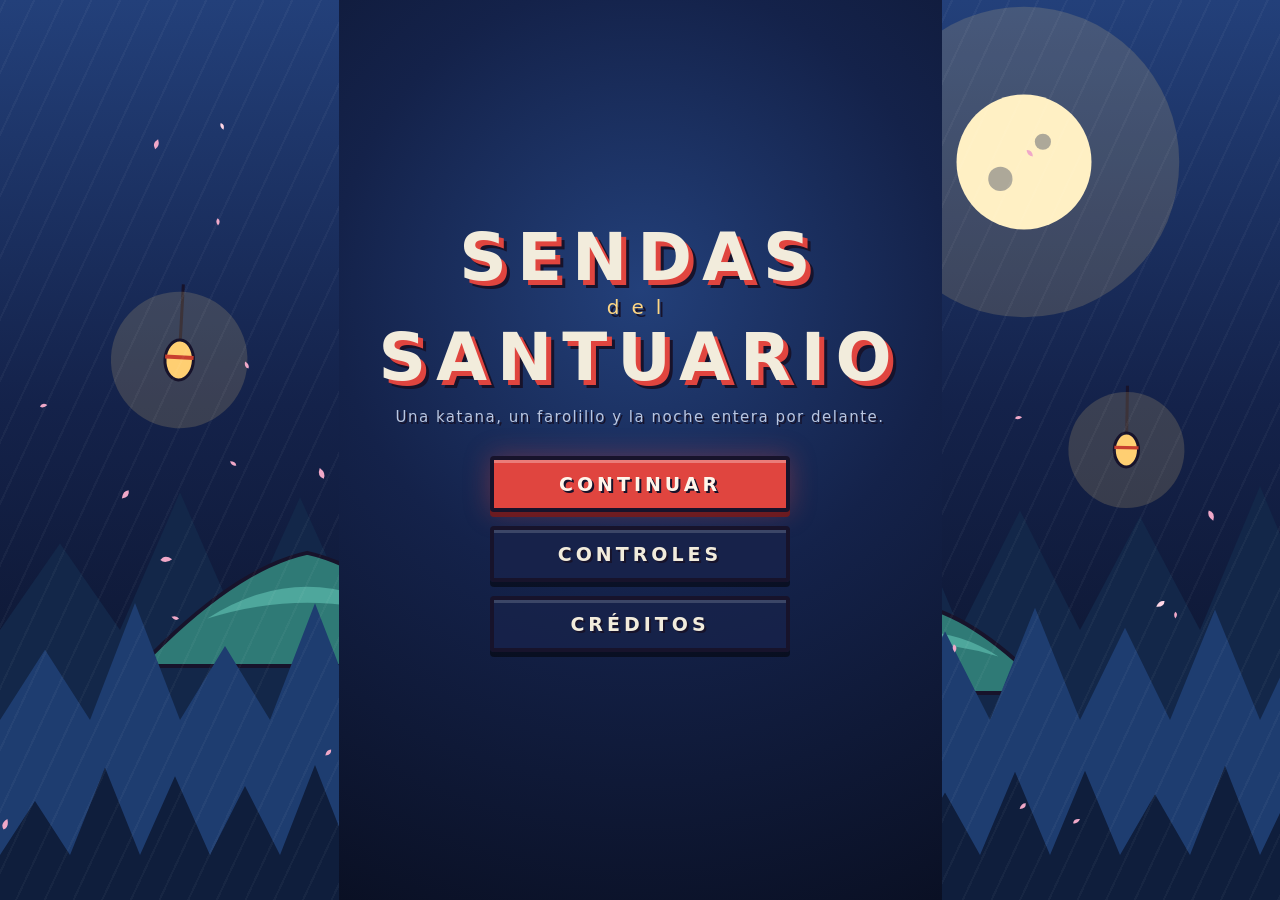
==== html/index.html @ 34553f65 "Pre-Alfa 0.3.0a" ====
<!DOCTYPE html>
<html lang="es">
<head>
<meta charset="utf-8">
<title>Sendas del Santuario</title>
<link rel="stylesheet" href="../css/estilos.css">
</head>
<body class="menu" data-siguiente="ranura.html">

<canvas id="fondoMenu"></canvas>

<div id="portada">
    <h1>SENDAS<small>del</small>SANTUARIO</h1>
    <p class="lema">Una katana, un farolillo y la noche entera por delante.</p>

    <nav id="botones">
        <button id="btJugar" class="boton principal">CONTINUAR</button>
        <button id="btControles" class="boton">CONTROLES</button>
        <button id="btCreditos" class="boton">CRÉDITOS</button>
    </nav>

    <div id="panel" class="panel">
        <div id="panelControles" hidden>
            <h2>CONTROLES</h2>
            <ul>
                <li><b>W A S D</b> Moverte</li>
                <li><b>Shift</b> Correr</li>
                <li><b>Ratón</b> Apuntar</li>
                <li><b>Clic izq</b> Atacar</li>
                <li><b>Clic der</b> Cubrirse con la guardia</li>
                <li><b>Espacio</b> Impulso</li>
                <li><b>E</b> Cruzar la puerta</li>
                <li><b>R</b> Empezar de nuevo</li>
            </ul>
        </div>
        <div id="panelCreditos" hidden>
            <h2>CRÉDITOS</h2>
            <p>Sendas del Santuario · Pre-Alfa</p>
        </div>
    </div>
</div>

<!-- consola de trastear: Alt+Intro la abre y la cierra, Esc también -->
<div id="consola" hidden>
    <div class="salida"></div>
    <div class="entrada">
        <span class="signo">&gt;</span>
        <input type="text" autocomplete="off" spellcheck="false" aria-label="consola">
    </div>
</div>

<script src="../js/armeria.js"></script>
<script src="../js/personaje.js"></script>
<script src="../js/partidas.js"></script>
<script src="../js/consola.js"></script>
<script src="../js/menu.js"></script>
</body>
</html>
---- css/estilos.css ----
/* ============================================================
estilos.css - presentación: escena, HUD y textos de ayuda
Todo el marco imita una lámina de animación: tinta gruesa,
colores planos y ni un solo bisel gris.
   ============================================================ */
:root {
    --tinta: #17132b;
    --noche: #101c3a;
    --papel: #f2ecdc;
    --bermellon: #e0453f;
    --cielo: #6fb6f0;
    --oro: #ffd784;
    --sakura: #f0a8c8;
}

html, body {
    background:
        radial-gradient(circle at 50% 32%, #23407a 0%, #14224a 45%, #0a1024 100%);
    color: var(--papel);
    font-family: "Trebuchet MS", "Segoe UI", system-ui, sans-serif;
    margin: 0; height: 100%;
    display: flex; flex-direction: column;
    align-items: center; justify-content: center;
    user-select: none;
}

/* franjas diagonales muy tenues detrás de todo, como el fondo de un opening */
body::before {
    content: '';
    position: fixed; inset: -20%;
    background: repeating-linear-gradient(115deg,
        rgba(255, 255, 255, 0.035) 0 2px, transparent 2px 26px);
    pointer-events: none;
}

#escena {
    position: relative; width: 960px; height: 600px;
    border: 5px solid var(--tinta);
    border-radius: 4px;
    box-shadow:
        0 0 0 2px rgba(255, 255, 255, 0.12),
        0 18px 46px rgba(0, 0, 0, 0.75),
        0 0 70px rgba(80, 150, 230, 0.22);
}

/* la partida ocupa la ventana entera: sin marco ni margen que la encoja.
   El lienzo lo redimensiona vista.js, aquí solo se le quita el encuadre */
body.juego { overflow: hidden; }
body.juego #escena {
    width: 100vw; height: 100vh;
    border: none; border-radius: 0; box-shadow: none;
}
canvas#vista {
    width: 100%; height: 100%; display: block;
    background: var(--noche); cursor: crosshair;
}

#hud {
    position: absolute; left: 0; top: 0; right: 0;
    display: flex; justify-content: space-between; align-items: flex-start;
    padding: 12px 16px; font-size: 15px; font-weight: bold;
    letter-spacing: 0.5px;
    text-shadow: 2px 2px 0 var(--tinta), -1px -1px 0 var(--tinta),
                 1px -1px 0 var(--tinta), -1px 1px 0 var(--tinta);
    pointer-events: none; white-space: pre-line;
}
#estadoPv { color: var(--papel); }

/* barras: rectángulo entintado con relleno plano y un brillo recto encima */
.barra {
    width: 200px; height: 14px;
    border: 2.5px solid var(--tinta);
    background: rgba(15, 20, 45, 0.85);
    margin-top: 6px; border-radius: 2px; overflow: hidden;
    box-shadow: 0 2px 0 rgba(0, 0, 0, 0.45);
}
.barra > div {
    height: 100%;
    background: var(--bermellon);
    border-bottom: 3px solid rgba(120, 25, 25, 0.85);
    box-shadow: inset 0 3px 0 rgba(255, 255, 255, 0.35);
    transition: width .12s linear;
}
.barra.dash {
    height: 8px; width: 200px; margin-top: 5px;
    background: rgba(15, 20, 45, 0.85);
}
.barra.dash > div {
    background: #4a6fae;
    border-bottom: none;
    box-shadow: inset 0 2px 0 rgba(255, 255, 255, 0.25);
}
.barra.dash.lista > div {
    background: var(--cielo);
    box-shadow: inset 0 2px 0 rgba(255, 255, 255, 0.6), 0 0 10px rgba(120, 200, 255, 0.9);
}
#estadoNivel { text-align: right; color: var(--oro); }

/* contadores de jade y lapislázuli, en el rincón de abajo a la izquierda */
#monedas {
    position: absolute; left: 16px; bottom: 14px;
    display: flex; gap: 18px;
    font-weight: bold; letter-spacing: 0.5px;
    text-shadow: 2px 2px 0 var(--tinta), -1px -1px 0 var(--tinta),
                 1px -1px 0 var(--tinta), -1px 1px 0 var(--tinta);
    pointer-events: none;
}
#jade, #lapis {
    display: flex; align-items: center; gap: 3px;
    font-size: 17px; transform-origin: left center;
}
#jade { color: #9fe6d6; }
#lapis { color: #a8c4ff; }
#jade .esquirla, #lapis .esquirla { margin-left: 0; }

/* al ganar una, el contador da un brinco y se enciende un momento */
#jade.gana { animation: brincoJade .7s ease-out; }
@keyframes brincoJade {
    0%   { transform: scale(1); color: #9fe6d6; }
    22%  { transform: scale(1.45); color: #fff; }
    60%  { transform: scale(1.05); }
    100% { transform: scale(1); color: #9fe6d6; }
}
#lapis.gana { animation: brincoLapis .7s ease-out; }
@keyframes brincoLapis {
    0%   { transform: scale(1); color: #a8c4ff; }
    22%  { transform: scale(1.45); color: #fff; }
    60%  { transform: scale(1.05); }
    100% { transform: scale(1); color: #a8c4ff; }
}
#jade.gana .esquirla { animation: fulgorJade .7s ease-out; }
@keyframes fulgorJade {
    0%   { filter: none; }
    25%  { filter: drop-shadow(0 0 9px rgba(127, 214, 196, 0.95)); }
    100% { filter: none; }
}
#lapis.gana .esquirla { animation: fulgorLapis .7s ease-out; }
@keyframes fulgorLapis {
    0%   { filter: none; }
    25%  { filter: drop-shadow(0 0 9px rgba(107, 156, 242, 0.95)); }
    100% { filter: none; }
}

/* el tamaño en píxeles lo fija vista.js, a partir de las casillas del patio */
#minimapa {
    position: absolute; right: 14px; bottom: 14px;
    border: 3px solid var(--tinta);
    border-radius: 3px;
    background: rgba(10, 18, 40, 0.78);
    box-shadow: 0 0 0 1px rgba(255, 255, 255, 0.14), 0 6px 16px rgba(0, 0, 0, 0.7);
    image-rendering: pixelated;
    opacity: 0.92; pointer-events: none;
}


#aviso {
    position: absolute; left: 0; right: 0; bottom: 92px;
    text-align: center; font-size: 17px; font-weight: bold;
    letter-spacing: 1px; color: var(--oro);
    text-shadow: 2px 2px 0 var(--tinta), -2px -2px 0 var(--tinta),
                2px -2px 0 var(--tinta), -2px 2px 0 var(--tinta);
    pointer-events: none; opacity: 0;
    transition: opacity .2s;
}
#aviso.trabado { color: #ff8a7a; }

#muerte {
    position: absolute; inset: 0; display: none;
    align-items: center; justify-content: center; flex-direction: column;
    background: rgba(24, 8, 30, 0.6);
    color: #fff;
    font-size: 44px; font-weight: bold; letter-spacing: 8px;
    text-shadow: 4px 4px 0 var(--bermellon), 6px 6px 0 var(--tinta);
}
#muerte small {
    font-size: 15px; letter-spacing: 2px; margin-top: 18px;
    color: var(--sakura); text-shadow: 2px 2px 0 var(--tinta);
}

/* Menú de Esc: una lámina pequeña en el centro. No cubre la escena entera
   a propósito, porque la partida no se detiene mientras está abierto. */
#menuJuego {
    position: absolute; left: 50%; top: 50%;
    transform: translate(-50%, -50%);
    width: 300px; padding: 16px;
    display: flex; flex-direction: column; gap: 10px;
    border: 4px solid var(--tinta);
    border-radius: 4px;
    background: rgba(16, 28, 58, 0.94);
    box-shadow: 0 0 0 2px rgba(255, 255, 255, 0.12), 0 14px 34px rgba(0, 0, 0, 0.75);
}
/* el display:flex de arriba ganaría al atributo hidden, así que se le recuerda */
#menuJuego[hidden] { display: none; }

/* los controles, que el botón CONTROLES despliega dentro del propio menú */
#menuJuego .controles {
    margin: 0; padding: 9px 12px; list-style: none;
    border: 2px solid var(--tinta);
    border-radius: 3px;
    background: rgba(10, 18, 40, 0.75);
    font-size: 12.5px; line-height: 1.9; color: #cdd8ee;
    text-shadow: 1.5px 1.5px 0 var(--tinta);
}
#menuJuego .controles li { display: flex; justify-content: space-between; gap: 14px; }
#menuJuego .controles b {
    color: var(--oro); font-weight: bold;
    padding: 0 5px; border-radius: 3px;
    background: rgba(23, 19, 43, 0.65);
}
#menuJuego .boton {
    width: 100%; padding: 11px 0;
    font-size: 15px; letter-spacing: 2px;
}
#menuJuego #mjSalir { background: var(--bermellon); color: #fff5ea; }
#menuJuego #mjSalir:hover { background: #ff6a56; }
#mjNota {
    margin: 2px 0 0; text-align: center;
    font-size: 11.5px; line-height: 1.5; color: var(--sakura);
    text-shadow: 1.5px 1.5px 0 var(--tinta);
}

.ayuda {
    font-size: 12.5px; color: #8ea3c8; margin-top: 14px;
    text-shadow: 1px 1px 0 rgba(0, 0, 0, 0.6);
}
.ayuda b {
    color: var(--oro); font-weight: bold;
    padding: 1px 5px; border-radius: 3px;
    background: rgba(23, 19, 43, 0.65);
}

/* ============================================================
   Portada (index.html): fondo pintado en canvas y botones al centro
   ============================================================ */
/* con la armería abierta la portada puede pasarse de alto: que baje, no que corte.
   'safe center' evita que al desbordar se coma la parte de arriba */
body.menu {
    overflow-x: hidden; overflow-y: auto;
    justify-content: safe center;
    padding: 24px 0;
    box-sizing: border-box;
}

#fondoMenu {
    position: fixed; inset: 0;
    width: 100%; height: 100%;
    display: block; z-index: -2;
}
/* las franjas del opening también aquí, justo por encima del canvas */
body.menu::before { z-index: -1; }

#portada {
    position: relative;
    display: flex; flex-direction: column;
    align-items: center; justify-content: center;
    text-align: center; padding: 26px 40px;
}

#portada h1 {
    margin: 0;
    font-size: 66px; line-height: 0.98;
    letter-spacing: 10px; font-weight: bold;
    color: var(--papel);
    text-shadow: 5px 5px 0 var(--bermellon), 8px 8px 0 var(--tinta);
}
#portada h1 small {
    display: block;
    font-size: 20px; letter-spacing: 12px; font-weight: normal;
    color: var(--oro); margin: 8px 0;
    text-shadow: 3px 3px 0 var(--tinta);
}
.lema {
    margin: 18px 0 30px;
    font-size: 15px; letter-spacing: 1.5px; color: #b9c6e0;
    text-shadow: 2px 2px 0 var(--tinta);
}

#botones { display: flex; flex-direction: column; align-items: center; gap: 14px; }

/* botón entintado: relleno plano, contorno grueso y un brillo recto arriba */
.boton {
    width: 300px; padding: 13px 0;
    font-family: inherit;
    font-size: 19px; font-weight: bold; letter-spacing: 4px;
    color: var(--papel);
    background: rgba(23, 34, 74, 0.92);
    border: 4px solid var(--tinta);
    border-radius: 4px;
    box-shadow: inset 0 3px 0 rgba(255, 255, 255, 0.16),
                0 5px 0 rgba(0, 0, 0, 0.5);
    text-shadow: 2px 2px 0 var(--tinta);
    cursor: pointer;
    transition: transform .08s, background .12s, color .12s;
}
.boton:hover { background: #2c4a8c; color: #fff; transform: translateY(-2px); }
.boton:active {
    transform: translateY(3px);
    box-shadow: inset 0 3px 0 rgba(255, 255, 255, 0.16);
}
.boton.principal {
    background: var(--bermellon);
    color: #fff5ea;
    box-shadow: inset 0 3px 0 rgba(255, 255, 255, 0.30),
                0 5px 0 rgba(120, 25, 25, 0.85),
                0 0 26px rgba(224, 69, 63, 0.35);
}
.boton.principal:hover { background: #ff6a56; }

/* el hueco de controles y créditos: cerrado no ocupa ni marco ni fondo */
.panel {
    margin-top: 22px; max-width: 430px;
    color: #cdd8ee; font-size: 14px; line-height: 1.7;
    text-shadow: 1.5px 1.5px 0 var(--tinta);
}
.panel.abierto {
    padding: 16px 26px;
    border: 3px solid var(--tinta);
    border-radius: 4px;
    background: rgba(16, 28, 58, 0.88);
    box-shadow: 0 0 0 1px rgba(255, 255, 255, 0.10), 0 10px 26px rgba(0, 0, 0, 0.6);
}
.panel h2 {
    margin: 0 0 10px;
    font-size: 15px; letter-spacing: 4px; color: var(--oro);
    text-shadow: 2px 2px 0 var(--tinta);
}
.panel ul { margin: 0; padding: 0; list-style: none; text-align: left; }
.panel li { display: flex; justify-content: space-between; gap: 18px; }
.panel li b, .panel p b {
    color: var(--oro); font-weight: bold;
    padding: 0 5px; border-radius: 3px;
    background: rgba(23, 19, 43, 0.65);
}
.panel p { margin: 4px 0; }

.ayuda.pie { position: absolute; bottom: 22px; }

/* ---------- Ranuras de guardado (ranura.html) ---------- */
.panel.ranuras {
    width: 460px; max-width: 90vw;
    margin-bottom: 22px;
    padding: 18px 22px 16px;
    border: 3px solid var(--tinta);
    border-radius: 4px;
    background: rgba(16, 28, 58, 0.9);
    box-shadow: 0 0 0 1px rgba(255, 255, 255, 0.10), 0 10px 26px rgba(0, 0, 0, 0.6);
}
.ranuras .lista { display: flex; flex-direction: column; gap: 8px; }
.ranuras .nota { margin: 12px 0 0; font-size: 12px; color: #8ea3c8; }

/* una lámina por ranura; la vacía se distingue por el trazo discontinuo */
.ranura {
    position: relative;
    padding: 9px 12px; text-align: left; cursor: pointer;
    border: 3px solid var(--tinta);
    border-radius: 4px;
    background: rgba(23, 34, 74, 0.92);
    box-shadow: inset 0 3px 0 rgba(255, 255, 255, 0.10);
    transition: transform .08s, border-color .12s, background .12s;
}
.ranura:hover { transform: translateY(-2px); background: #24396e; border-color: var(--oro); }
.ranura.vacia { background: rgba(15, 20, 45, 0.8); border-style: dashed; }
.ranura h3 {
    margin: 0 0 3px;
    font-size: 12px; letter-spacing: 3px; color: var(--oro);
    text-shadow: 2px 2px 0 var(--tinta);
}
.ranura .resumen { margin: 0; font-size: 14px; color: var(--papel); }
.ranura.vacia .resumen { color: #7c8cb0; }
.ranura .fecha { margin: 2px 0 0; font-size: 11.5px; color: #8ea3c8; }

/* el borrado se queda en una esquina y pide dos clics */
.ranura .borrar {
    position: absolute; right: 10px; top: 50%; transform: translateY(-50%);
    font-family: inherit;
    font-size: 10.5px; font-weight: bold; letter-spacing: 1.5px;
    color: #cdd8ee; padding: 6px 9px;
    background: rgba(15, 20, 45, 0.9);
    border: 2px solid var(--tinta);
    border-radius: 3px; cursor: pointer;
}
.ranura .borrar:hover { color: #fff; background: var(--bermellon); }
.ranura .borrar.confirmar { color: #fff; background: var(--bermellon); }

/* ---------- Armería (prev.html) ---------- */
/* a diferencia de los paneles de la portada, este trae su marco de serie */
.panel.armeria {
    max-width: 780px;
    padding: 18px 24px 20px;
    border: 3px solid var(--tinta);
    border-radius: 4px;
    background: rgba(16, 28, 58, 0.9);
    box-shadow: 0 0 0 1px rgba(255, 255, 255, 0.10), 0 10px 26px rgba(0, 0, 0, 0.6);
}
.armeria .saldo { margin: 0 0 14px; letter-spacing: 1px; }
.armeria .saldo b { color: var(--oro); }

/* la esquirla acompaña siempre a una cifra: se escala con el texto de al lado */
.esquirla {
    width: 0.95em; height: 1.15em;
    vertical-align: -0.2em; margin-left: 0.35em;
    overflow: visible;
}
.armeria .saldo .esquirla { filter: drop-shadow(0 0 6px rgba(127, 214, 196, 0.55)); }
.armeria .saldo .esquirla.lapis { filter: drop-shadow(0 0 6px rgba(107, 156, 242, 0.6)); }
.mejorar:disabled .esquirla { opacity: 0.45; }

/* las mejoras del personaje: mismas láminas que las armas, en azul de lapislázuli */
.arma.mejora { width: 260px; cursor: default; }
.arma.mejora:hover { transform: none; background: rgba(23, 34, 74, 0.92); }
.arma.mejora .fichas dd { color: #a8c4ff; }
.arma.mejora .pips { color: #6b9cf2; }
.mejorar.lapislazuli { background: #24468f; }
.mejorar.lapislazuli:hover:not(:disabled) { background: #3a6fd8; }
.armeria .nota { margin: 14px 0 0; font-size: 12.5px; color: #8ea3c8; }

.armeria .armas { display: flex; gap: 14px; justify-content: center; flex-wrap: wrap; }

/* cada arma es una lámina entintada; la elegida se ribetea en oro */
.arma {
    width: 226px; padding: 12px 14px 14px;
    text-align: left; cursor: pointer;
    border: 3px solid var(--tinta);
    border-radius: 4px;
    background: rgba(23, 34, 74, 0.92);
    box-shadow: inset 0 3px 0 rgba(255, 255, 255, 0.10);
    transition: transform .08s, border-color .12s, background .12s;
}
.arma:hover { transform: translateY(-2px); background: #24396e; }
.arma.elegida {
    border-color: var(--oro);
    background: #2c4a8c;
    box-shadow: inset 0 3px 0 rgba(255, 255, 255, 0.18), 0 0 20px rgba(255, 215, 132, 0.28);
}
.arma h3 {
    margin: 0 0 6px;
    font-size: 15px; letter-spacing: 2px; color: var(--papel);
    text-shadow: 2px 2px 0 var(--tinta);
    display: flex; align-items: center; gap: 8px;
}
.arma .marca {
    font-size: 9.5px; letter-spacing: 1px; color: var(--tinta);
    background: var(--oro); border-radius: 3px; padding: 2px 5px;
    text-shadow: none;
}

/* el arma que aún no es tuya: apagada, sin el brinco del ratón encima */
.arma.cerrada {
    background: rgba(15, 20, 45, 0.85);
    border-style: dashed;
    cursor: default;
}
.arma.cerrada:hover { transform: none; background: rgba(15, 20, 45, 0.85); }
.arma.cerrada h3, .arma.cerrada .pie { color: #8493b5; }
.arma.cerrada .fichas dd { color: #6f86a8; }
.arma .marca.cerrado { background: #7fd6c4; }
.mejorar.comprar { background: #2f7a76; }
.mejorar.comprar:hover:not(:disabled) { background: #4ea79c; }
.arma .pie { margin: 0 0 10px; font-size: 12px; line-height: 1.5; color: #a8b8d8; min-height: 54px; }

.arma .fichas { margin: 0 0 10px; display: flex; justify-content: space-between; }
.arma .fichas dt { font-size: 10.5px; letter-spacing: 1px; color: #8ea3c8; }
.arma .fichas dd { margin: 2px 0 0; font-size: 17px; font-weight: bold; color: var(--cielo); }

.arma .forja { display: flex; align-items: center; justify-content: space-between; gap: 10px; }
.arma .pips { color: var(--oro); font-size: 14px; letter-spacing: 3px; }

/* botón pequeño de forja: mismo entintado que los grandes, en miniatura */
.mejorar {
    font-family: inherit;
    font-size: 11.5px; font-weight: bold; letter-spacing: 1.5px;
    color: #fff5ea; padding: 7px 10px;
    background: var(--bermellon);
    border: 3px solid var(--tinta);
    border-radius: 3px;
    box-shadow: inset 0 2px 0 rgba(255, 255, 255, 0.25);
    cursor: pointer;
}
.mejorar:hover:not(:disabled) { background: #ff6a56; }
.mejorar:disabled {
    background: rgba(15, 20, 45, 0.9);
    color: #6f7fa0; cursor: default;
    box-shadow: none;
}

/* ---------- Consola de la portada (Alt+Intro) ---------- */
/* fija al rincón de abajo a la izquierda, por encima de todo lo demás */
#consola {
    position: fixed; left: 16px; bottom: 16px; z-index: 20;
    width: 440px; max-width: calc(100vw - 32px);
    display: flex; flex-direction: column;
    border: 3px solid var(--tinta);
    border-radius: 4px;
    background: rgba(8, 14, 32, 0.94);
    box-shadow: 0 0 0 1px rgba(255, 255, 255, 0.10), 0 10px 26px rgba(0, 0, 0, 0.7);
    font-family: "Consolas", "Cascadia Mono", monospace;
    font-size: 12.5px; line-height: 1.55;
}
#consola[hidden] { display: none; }

#consola .salida {
    height: 190px; overflow-y: auto;
    padding: 9px 11px; color: #b9c6e0;
    white-space: pre-wrap; word-break: break-word;
}
#consola .salida .eco  { color: #7f8fb3; }
#consola .salida .bien { color: #7fd6c4; }
#consola .salida .mal  { color: #ff8a7a; }

#consola .entrada {
    display: flex; align-items: center; gap: 7px;
    padding: 7px 11px;
    border-top: 2px solid rgba(255, 255, 255, 0.12);
}
#consola .signo { color: var(--oro); }
#consola input {
    flex: 1; min-width: 0;
    font: inherit; color: var(--papel);
    background: none; border: none; outline: none;
    caret-color: var(--oro);
}

/* pantallas bajas: el título encoge para que los botones sigan cabiendo */
@media (max-height: 660px) {
    #portada h1 { font-size: 44px; letter-spacing: 6px; }
    .lema { margin: 12px 0 20px; }
    .boton { padding: 10px 0; font-size: 17px; }
    .arma .pie { min-height: 0; }
    #consola .salida { height: 130px; }
}
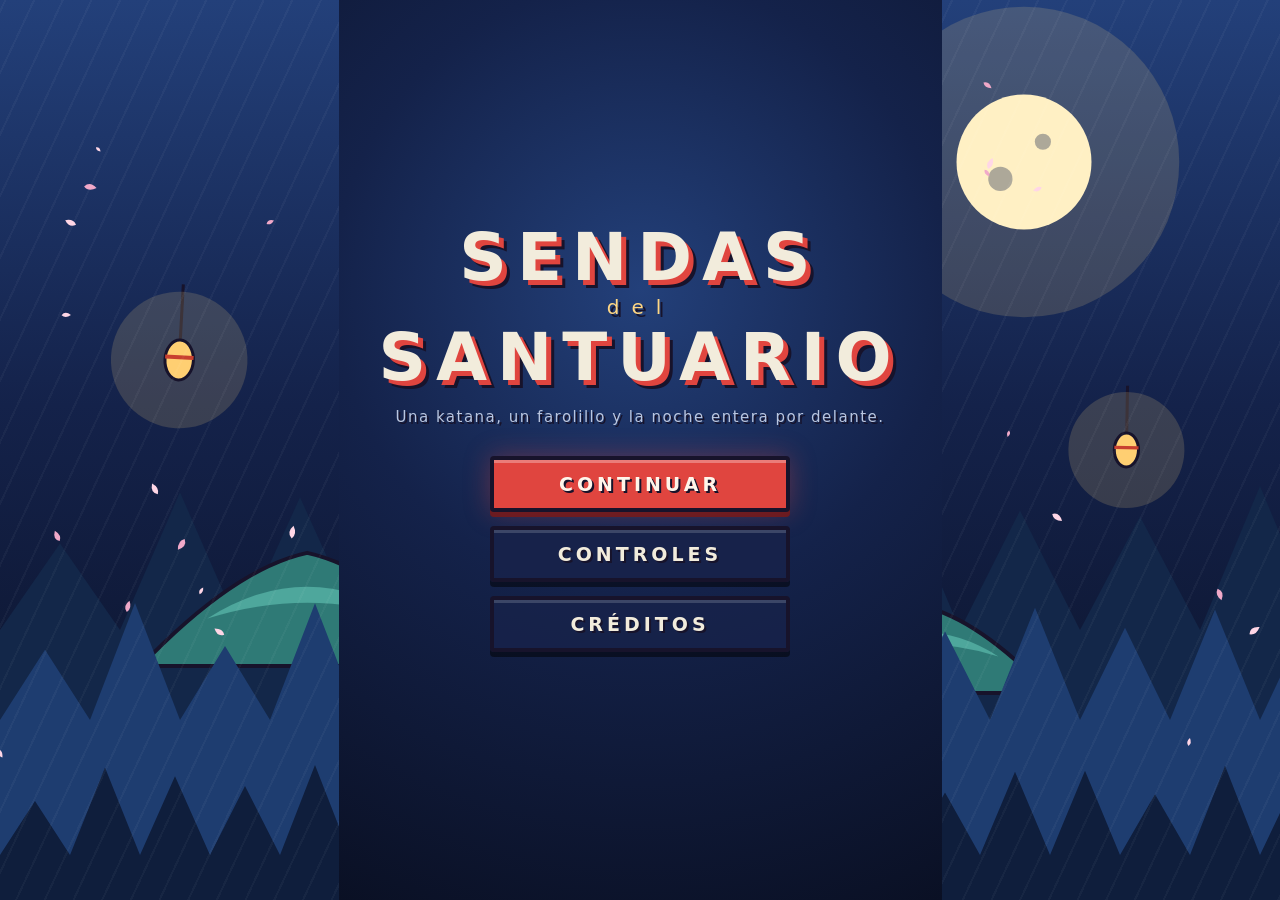
==== commit c0c936a9: "Pre-Alfa 0.3.0b" ====
--- a/html/index.html
+++ b/html/index.html
@@ -1,4 +1,4 @@
-<!DOCTYPE html>
+<!DOCTYPE html> 
 <html lang="es">
 <head>
 <meta charset="utf-8">
--- a/css/estilos.css
+++ b/css/estilos.css
@@ -1,4 +1,4 @@
-/* ============================================================
+/* ============================================================ 
 estilos.css - presentación: escena, HUD y textos de ayuda
 Todo el marco imita una lámina de animación: tinta gruesa,
 colores planos y ni un solo bisel gris.
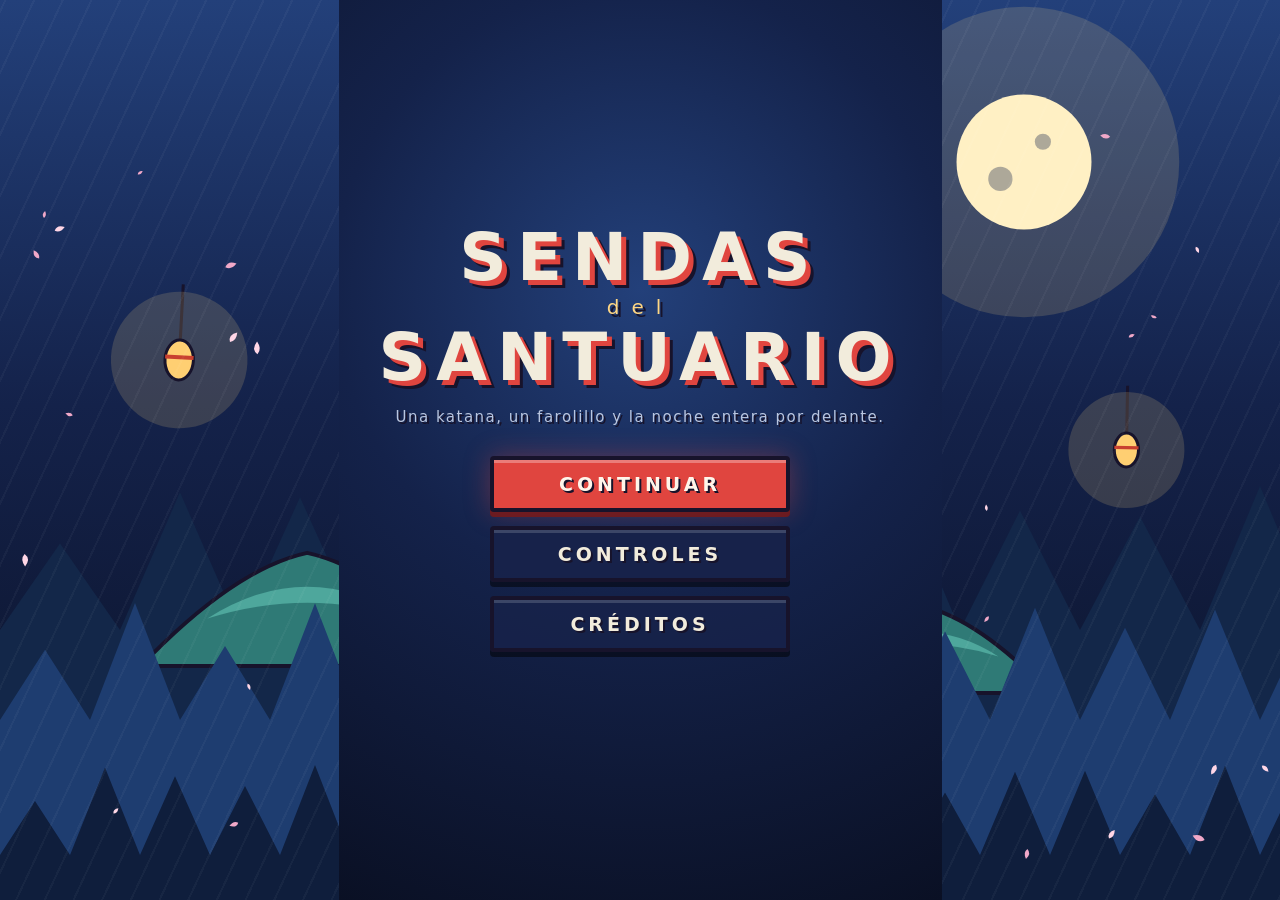
==== commit ede83936: "Pre-Alfa 0.3.0c" ====
--- a/html/index.html
+++ b/html/index.html
@@ -1,4 +1,4 @@
-<!DOCTYPE html> 
+<!DOCTYPE html>
 <html lang="es">
 <head>
 <meta charset="utf-8">
--- a/css/estilos.css
+++ b/css/estilos.css
@@ -1,4 +1,4 @@
-/* ============================================================ 
+/* ============================================================
 estilos.css - presentación: escena, HUD y textos de ayuda
 Todo el marco imita una lámina de animación: tinta gruesa,
 colores planos y ni un solo bisel gris.
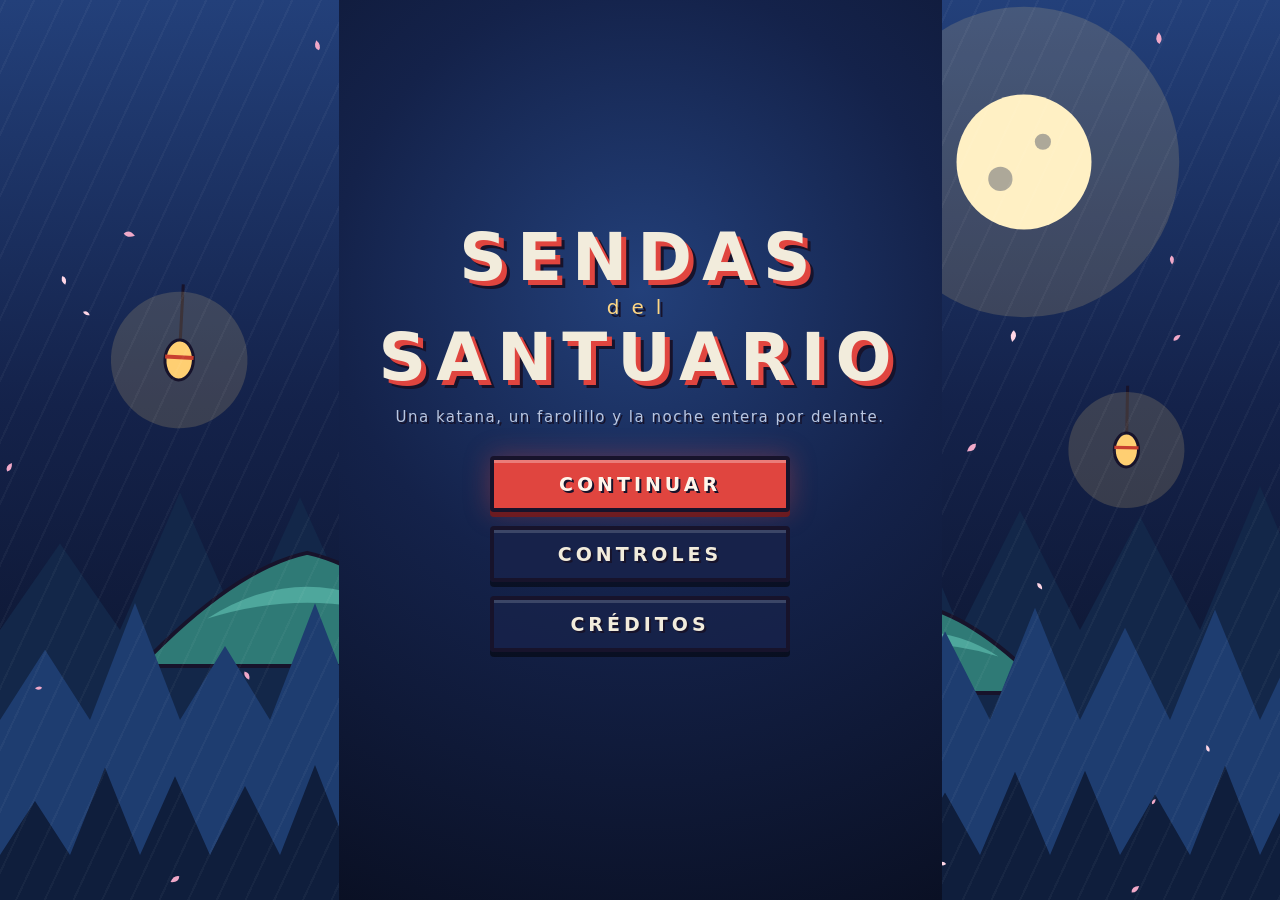
==== commit fadf7e0a: "Pre-Alfa 0.3.0e" ====
--- a/html/index.html
+++ b/html/index.html
@@ -1,4 +1,4 @@
-<!DOCTYPE html>
+<!DOCTYPE html> 
 <html lang="es">
 <head>
 <meta charset="utf-8">
--- a/css/estilos.css
+++ b/css/estilos.css
@@ -1,4 +1,4 @@
-/* ============================================================
+/* ============================================================ 
 estilos.css - presentación: escena, HUD y textos de ayuda
 Todo el marco imita una lámina de animación: tinta gruesa,
 colores planos y ni un solo bisel gris.
